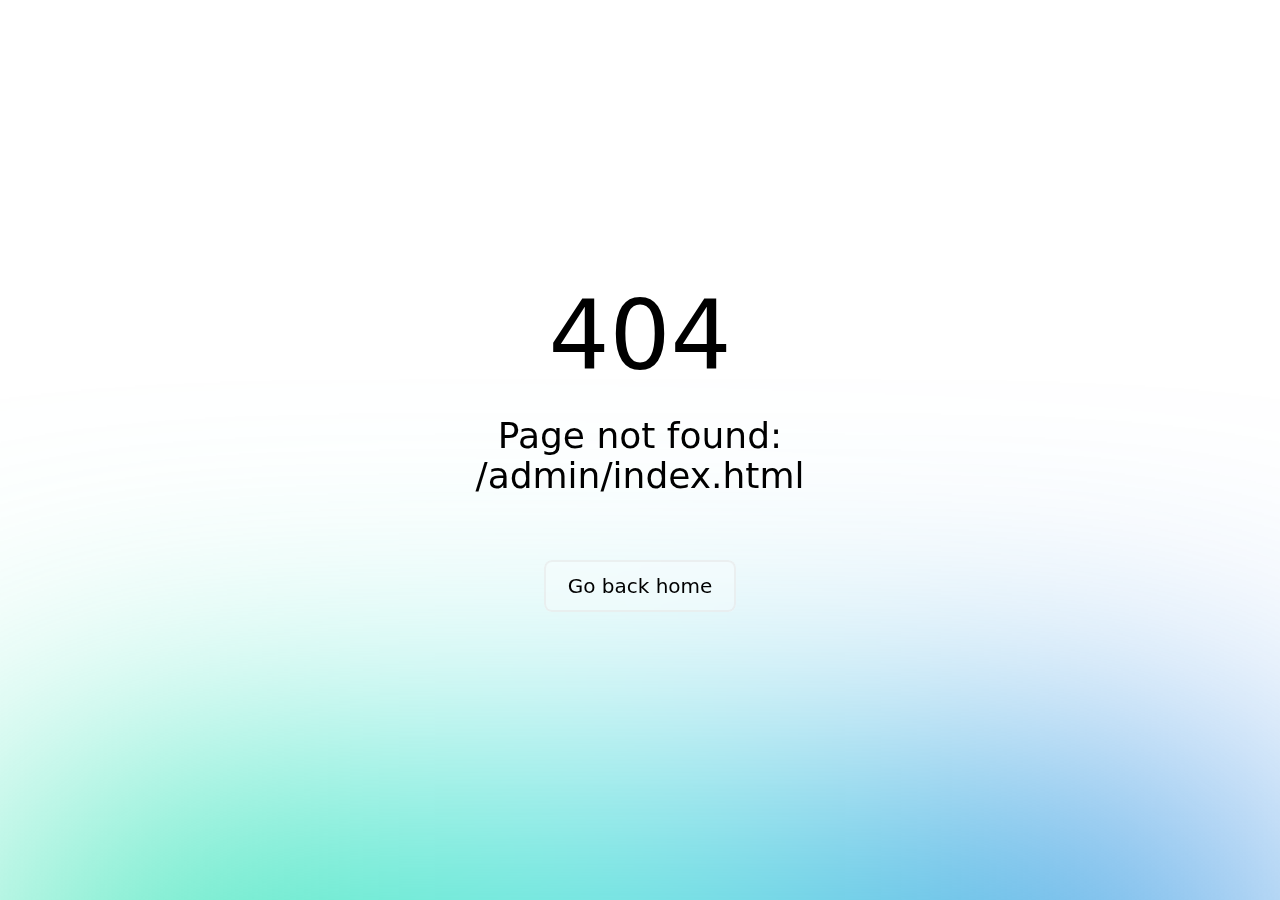
==== admin/index.html @ 57e7691d "Initial commit" ====
<!DOCTYPE html><html  lang="en" class="scroll-smooth" style="--theme: #B50300"><head><meta charset="utf-8">
<meta name="viewport" content="width=device-width, initial-scale=1">
<title>StDPha - Multimedia Professional</title>
<meta name="description" content="Skilled design, motion graphics, and web professional with 10 yrs of expertise. Crafting captivating brands, visuals, and custom websites that exceed client expectations.">
<meta name="keywords" content="digital,services,design,animation,video,website,development,graphic,motion,branding,marketing,social,media,content,creation,production,creative,agency,studio,company,business,partner,farouqsimabua,st.dark_pha,dark_pha,dark,pha,st">
<meta name="author" content="farouqsimabua">
<meta name="robots" content="index, follow">
<meta property="og:title" content="StDPha - Multimedia Professional">
<meta property="og:description" content="Skilled design, motion graphics, and web professional with 10 yrs of expertise. Crafting captivating brands, visuals, and custom websites that exceed client expectations.">
<meta property="og:image" content="/preview.webp">
<meta property="og:url" content="https://x.com/farouqsimabua">
<meta property="og:type" content="website">
<meta property="og:site:name" content="Stdark_Pha">
<meta name="twitter:card" content="summary">
<meta name="twitter:site" content="@farouqsimabua">
<meta name="twitter:creator" content="@farouqsimabua">
<meta name="twitter:title" content="StDPha - Multimedia Professional">
<meta name="twitter:description" content="Skilled design, motion graphics, and web professional with 10 yrs of expertise. Crafting captivating brands, visuals, and custom websites that exceed client expectations.">
<meta name="twitter:image" content="/preview.webp">
<link rel="stylesheet" href="/_nuxt/entry.DoayU_6a.css">
<link rel="stylesheet" href="/_nuxt/swiper-vue.Bs3d9ZnH.css">
<link rel="modulepreload" as="script" crossorigin href="/_nuxt/D-edHone.js">
<link rel="modulepreload" as="script" crossorigin href="/_nuxt/T3Usrav4.js">
<link rel="prefetch" as="style" href="/_nuxt/error-404.EzKNKnTL.css">
<link rel="prefetch" as="script" crossorigin href="/_nuxt/DilSvFTi.js">
<link rel="prefetch" as="script" crossorigin href="/_nuxt/DnqJ7fq7.js">
<link rel="prefetch" as="script" crossorigin href="/_nuxt/DlAUqK2U.js">
<link rel="prefetch" as="style" href="/_nuxt/error-500.BOCRP2Ph.css">
<link rel="prefetch" as="script" crossorigin href="/_nuxt/Bzo9I2hf.js">
<script type="module" src="/_nuxt/D-edHone.js" crossorigin></script>
<script id="unhead:payload" type="application/json">{"title":"StDPha - Multimedia Professional"}</script></head><body  class="overflow-hidden font-sans text-slate-800 dark:text-slate-300 dark:bg-slate-950 scroll-smooth scrollbar-thin scrollbar-thumb-theme scrollbar-track-white dark:scrollbar-thumb-theme dark:scrollbar-track-slate-800"><div id="__nuxt"></div><div id="teleports"></div><script type="application/json" id="__NUXT_DATA__" data-ssr="false">[{"_errors":1,"serverRendered":2,"data":3,"state":4,"once":5},{},false,{},{},["Set"]]</script>
<script>window.__NUXT__={};window.__NUXT__.config={public:{aos:{duration:1000}},app:{baseURL:"/",buildAssetsDir:"/_nuxt/",cdnURL:""}}</script></body></html>
---- _nuxt/error-404.EzKNKnTL.css ----
.spotlight[data-v-357349d0]{background:linear-gradient(45deg,#00dc82,#36e4da 50%,#0047e1);bottom:-30vh;filter:blur(20vh);height:40vh}.gradient-border[data-v-357349d0]{-webkit-backdrop-filter:blur(10px);backdrop-filter:blur(10px);border-radius:.5rem;position:relative}@media (prefers-color-scheme:light){.gradient-border[data-v-357349d0]{background-color:#ffffff4d}.gradient-border[data-v-357349d0]:before{background:linear-gradient(90deg,#e2e2e2,#e2e2e2 25%,#00dc82,#36e4da 75%,#0047e1)}}@media (prefers-color-scheme:dark){.gradient-border[data-v-357349d0]{background-color:#1414144d}.gradient-border[data-v-357349d0]:before{background:linear-gradient(90deg,#303030,#303030 25%,#00dc82,#36e4da 75%,#0047e1)}}.gradient-border[data-v-357349d0]:before{background-size:400% auto;border-radius:.5rem;bottom:0;content:"";left:0;-webkit-mask:linear-gradient(#fff 0 0) content-box,linear-gradient(#fff 0 0);mask:linear-gradient(#fff 0 0) content-box,linear-gradient(#fff 0 0);-webkit-mask-composite:xor;mask-composite:exclude;opacity:.5;padding:2px;position:absolute;right:0;top:0;transition:background-position .3s ease-in-out,opacity .2s ease-in-out;width:100%}.gradient-border[data-v-357349d0]:hover:before{background-position:-50% 0;opacity:1}.fixed[data-v-357349d0]{position:fixed}.left-0[data-v-357349d0]{left:0}.right-0[data-v-357349d0]{right:0}.z-10[data-v-357349d0]{z-index:10}.z-20[data-v-357349d0]{z-index:20}.grid[data-v-357349d0]{display:grid}.mb-16[data-v-357349d0]{margin-bottom:4rem}.mb-8[data-v-357349d0]{margin-bottom:2rem}.max-w-520px[data-v-357349d0]{max-width:520px}.min-h-screen[data-v-357349d0]{min-height:100vh}.w-full[data-v-357349d0]{width:100%}.flex[data-v-357349d0]{display:flex}.cursor-pointer[data-v-357349d0]{cursor:pointer}.place-content-center[data-v-357349d0]{place-content:center}.items-center[data-v-357349d0]{align-items:center}.justify-center[data-v-357349d0]{justify-content:center}.overflow-hidden[data-v-357349d0]{overflow:hidden}.bg-white[data-v-357349d0]{--un-bg-opacity:1;background-color:rgb(255 255 255/var(--un-bg-opacity))}.px-4[data-v-357349d0]{padding-left:1rem;padding-right:1rem}.px-8[data-v-357349d0]{padding-left:2rem;padding-right:2rem}.py-2[data-v-357349d0]{padding-bottom:.5rem;padding-top:.5rem}.text-center[data-v-357349d0]{text-align:center}.text-8xl[data-v-357349d0]{font-size:6rem;line-height:1}.text-xl[data-v-357349d0]{font-size:1.25rem;line-height:1.75rem}.text-black[data-v-357349d0]{--un-text-opacity:1;color:rgb(0 0 0/var(--un-text-opacity))}.font-light[data-v-357349d0]{font-weight:300}.font-medium[data-v-357349d0]{font-weight:500}.leading-tight[data-v-357349d0]{line-height:1.25}.font-sans[data-v-357349d0]{font-family:ui-sans-serif,system-ui,-apple-system,BlinkMacSystemFont,Segoe UI,Roboto,Helvetica Neue,Arial,Noto Sans,sans-serif,Apple Color Emoji,Segoe UI Emoji,Segoe UI Symbol,Noto Color Emoji}.antialiased[data-v-357349d0]{-webkit-font-smoothing:antialiased;-moz-osx-font-smoothing:grayscale}@media (prefers-color-scheme:dark){.dark\:bg-black[data-v-357349d0]{--un-bg-opacity:1;background-color:rgb(0 0 0/var(--un-bg-opacity))}.dark\:text-white[data-v-357349d0]{--un-text-opacity:1;color:rgb(255 255 255/var(--un-text-opacity))}}@media (min-width:640px){.sm\:px-0[data-v-357349d0]{padding-left:0;padding-right:0}.sm\:px-6[data-v-357349d0]{padding-left:1.5rem;padding-right:1.5rem}.sm\:py-3[data-v-357349d0]{padding-bottom:.75rem;padding-top:.75rem}.sm\:text-4xl[data-v-357349d0]{font-size:2.25rem;line-height:2.5rem}.sm\:text-xl[data-v-357349d0]{font-size:1.25rem;line-height:1.75rem}}
---- _nuxt/error-500.BOCRP2Ph.css ----
.spotlight[data-v-1aa2c832]{background:linear-gradient(45deg,#00dc82,#36e4da 50%,#0047e1);filter:blur(20vh)}.fixed[data-v-1aa2c832]{position:fixed}.-bottom-1\/2[data-v-1aa2c832]{bottom:-50%}.left-0[data-v-1aa2c832]{left:0}.right-0[data-v-1aa2c832]{right:0}.grid[data-v-1aa2c832]{display:grid}.mb-16[data-v-1aa2c832]{margin-bottom:4rem}.mb-8[data-v-1aa2c832]{margin-bottom:2rem}.h-1\/2[data-v-1aa2c832]{height:50%}.max-w-520px[data-v-1aa2c832]{max-width:520px}.min-h-screen[data-v-1aa2c832]{min-height:100vh}.place-content-center[data-v-1aa2c832]{place-content:center}.overflow-hidden[data-v-1aa2c832]{overflow:hidden}.bg-white[data-v-1aa2c832]{--un-bg-opacity:1;background-color:rgb(255 255 255/var(--un-bg-opacity))}.px-8[data-v-1aa2c832]{padding-left:2rem;padding-right:2rem}.text-center[data-v-1aa2c832]{text-align:center}.text-8xl[data-v-1aa2c832]{font-size:6rem;line-height:1}.text-xl[data-v-1aa2c832]{font-size:1.25rem;line-height:1.75rem}.text-black[data-v-1aa2c832]{--un-text-opacity:1;color:rgb(0 0 0/var(--un-text-opacity))}.font-light[data-v-1aa2c832]{font-weight:300}.font-medium[data-v-1aa2c832]{font-weight:500}.leading-tight[data-v-1aa2c832]{line-height:1.25}.font-sans[data-v-1aa2c832]{font-family:ui-sans-serif,system-ui,-apple-system,BlinkMacSystemFont,Segoe UI,Roboto,Helvetica Neue,Arial,Noto Sans,sans-serif,Apple Color Emoji,Segoe UI Emoji,Segoe UI Symbol,Noto Color Emoji}.antialiased[data-v-1aa2c832]{-webkit-font-smoothing:antialiased;-moz-osx-font-smoothing:grayscale}@media (prefers-color-scheme:dark){.dark\:bg-black[data-v-1aa2c832]{--un-bg-opacity:1;background-color:rgb(0 0 0/var(--un-bg-opacity))}.dark\:text-white[data-v-1aa2c832]{--un-text-opacity:1;color:rgb(255 255 255/var(--un-text-opacity))}}@media (min-width:640px){.sm\:px-0[data-v-1aa2c832]{padding-left:0;padding-right:0}.sm\:text-4xl[data-v-1aa2c832]{font-size:2.25rem;line-height:2.5rem}}
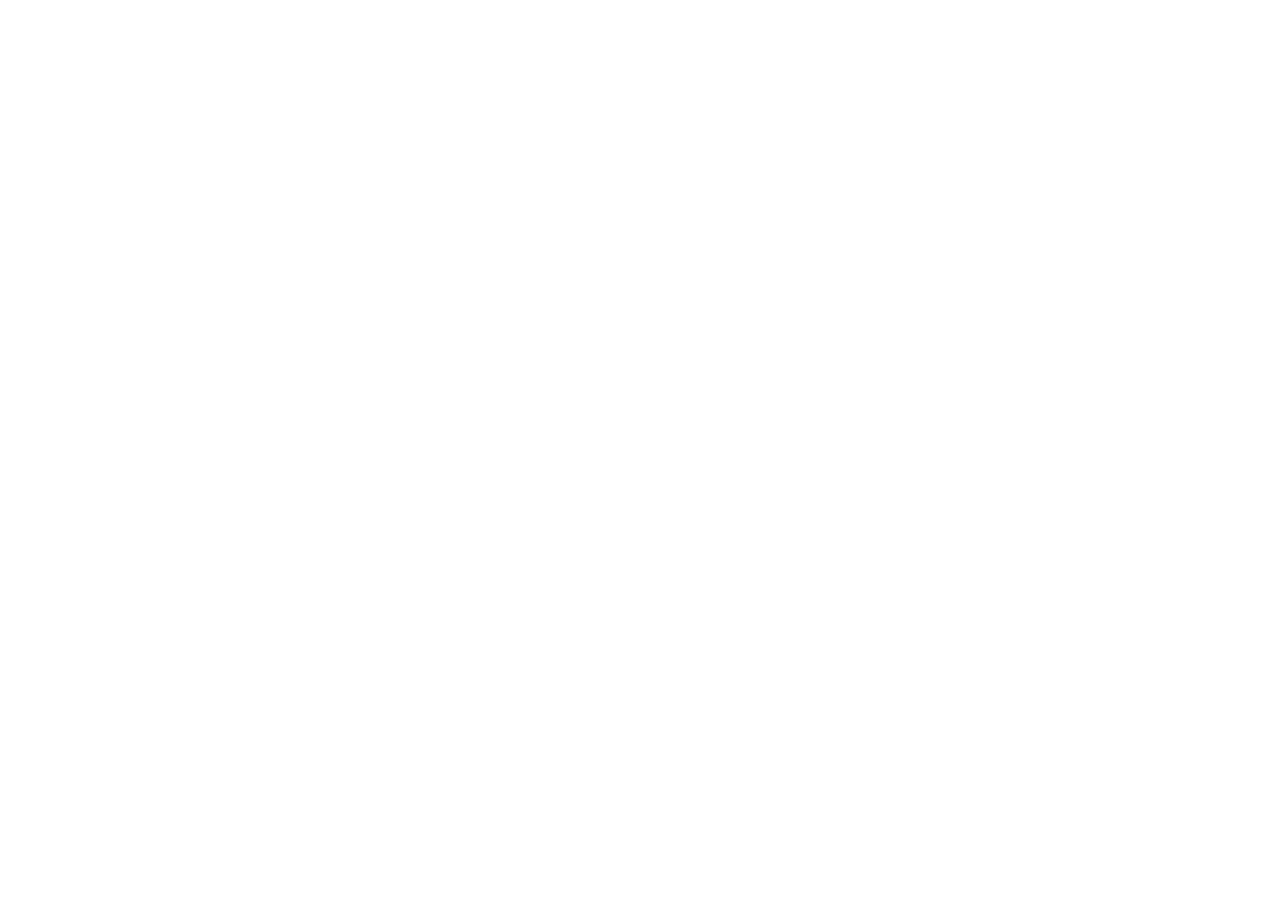
==== commit 93bd2dd7: "update path" ====
--- a/admin/index.html
+++ b/admin/index.html
@@ -17,16 +17,16 @@
 <meta name="twitter:title" content="StDPha - Multimedia Professional">
 <meta name="twitter:description" content="Skilled design, motion graphics, and web professional with 10 yrs of expertise. Crafting captivating brands, visuals, and custom websites that exceed client expectations.">
 <meta name="twitter:image" content="/preview.webp">
-<link rel="stylesheet" href="/_nuxt/entry.DoayU_6a.css">
-<link rel="stylesheet" href="/_nuxt/swiper-vue.Bs3d9ZnH.css">
-<link rel="modulepreload" as="script" crossorigin href="/_nuxt/D-edHone.js">
-<link rel="modulepreload" as="script" crossorigin href="/_nuxt/T3Usrav4.js">
-<link rel="prefetch" as="style" href="/_nuxt/error-404.EzKNKnTL.css">
-<link rel="prefetch" as="script" crossorigin href="/_nuxt/DilSvFTi.js">
-<link rel="prefetch" as="script" crossorigin href="/_nuxt/DnqJ7fq7.js">
-<link rel="prefetch" as="script" crossorigin href="/_nuxt/DlAUqK2U.js">
-<link rel="prefetch" as="style" href="/_nuxt/error-500.BOCRP2Ph.css">
-<link rel="prefetch" as="script" crossorigin href="/_nuxt/Bzo9I2hf.js">
-<script type="module" src="/_nuxt/D-edHone.js" crossorigin></script>
+<link rel="stylesheet" href="/dynamictest/_nuxt/entry.DoayU_6a.css">
+<link rel="stylesheet" href="/dynamictest/_nuxt/swiper-vue.Bs3d9ZnH.css">
+<link rel="modulepreload" as="script" crossorigin href="/dynamictest/_nuxt/D-edHone.js">
+<link rel="modulepreload" as="script" crossorigin href="/dynamictest/_nuxt/T3Usrav4.js">
+<link rel="prefetch" as="style" href="/dynamictest/_nuxt/error-404.EzKNKnTL.css">
+<link rel="prefetch" as="script" crossorigin href="/dynamictest/_nuxt/DilSvFTi.js">
+<link rel="prefetch" as="script" crossorigin href="/dynamictest/_nuxt/DnqJ7fq7.js">
+<link rel="prefetch" as="script" crossorigin href="/dynamictest/_nuxt/DlAUqK2U.js">
+<link rel="prefetch" as="style" href="/dynamictest/_nuxt/error-500.BOCRP2Ph.css">
+<link rel="prefetch" as="script" crossorigin href="/dynamictest/_nuxt/Bzo9I2hf.js">
+<script type="module" src="/dynamictest/_nuxt/D-edHone.js" crossorigin></script>
 <script id="unhead:payload" type="application/json">{"title":"StDPha - Multimedia Professional"}</script></head><body  class="overflow-hidden font-sans text-slate-800 dark:text-slate-300 dark:bg-slate-950 scroll-smooth scrollbar-thin scrollbar-thumb-theme scrollbar-track-white dark:scrollbar-thumb-theme dark:scrollbar-track-slate-800"><div id="__nuxt"></div><div id="teleports"></div><script type="application/json" id="__NUXT_DATA__" data-ssr="false">[{"_errors":1,"serverRendered":2,"data":3,"state":4,"once":5},{},false,{},{},["Set"]]</script>
-<script>window.__NUXT__={};window.__NUXT__.config={public:{aos:{duration:1000}},app:{baseURL:"/",buildAssetsDir:"/_nuxt/",cdnURL:""}}</script></body></html>+<script>window.__NUXT__={};window.__NUXT__.config={public:{aos:{duration:1000}},app:{baseURL:"/dynamictest/",buildAssetsDir:"/_nuxt/",cdnURL:""}}</script></body></html>